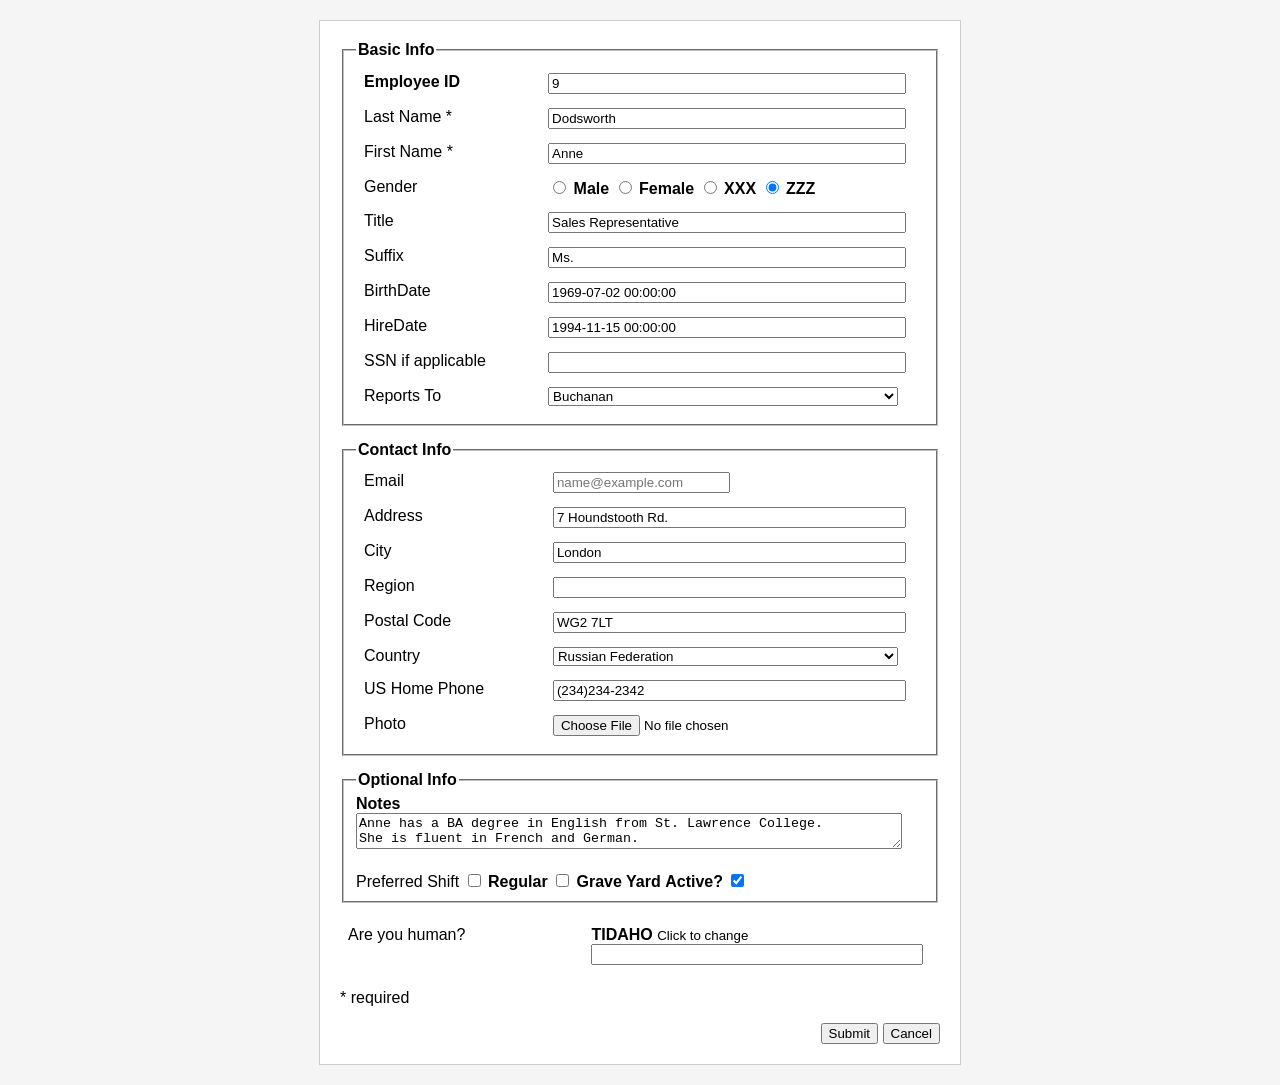
==== bai4.html @ 07043f2c "add file" ====
<!DOCTYPE html>
<html lang="vi">
<head>
    <meta charset="UTF-8">
    <title>Employee Form</title>
    <style>
        body {
            font-family: Arial;
            background: #f5f5f5;
        }
        form {
            width: 600px;
            margin: 20px auto;
            background: white;
            padding: 20px;
            border: 1px solid #ccc;
        }
        fieldset {
            margin-bottom: 15px;
        }
        legend {
            font-weight: bold;
        }
        table {
            width: 100%;
        }
        td {
            padding: 6px;
            vertical-align: top;
        }
        label {
            font-weight: bold;
        }
        input[type="text"],
        input[type="date"],
        select,
        textarea {
            width: 95%;
        }
        .actions {
            text-align: right;
        }
    </style>
<body>

<form class="form-box">

    <!-- BASIC INFO -->
    <fieldset>
        <legend>Basic Info</legend>
        <table>
             <tr>
                <td><label>Employee ID</label></td>
                <td><input type="text" value="9"></td>
            </tr>

            <tr>
                <td class="label">Last Name *</td>
                <td><input type="text" value="Dodsworth"></td>
            </tr>

            <tr>
                <td class="label">First Name *</td>
                <td><input type="text" value="Anne"></td>
            </tr>

            <tr>
                <td class="label">Gender</td>
                <td class="middle">
                    <div class="gender">
                        <label><input type="radio" name="gender"> Male</label>
                        <label><input type="radio" name="gender"> Female</label>
                        <label><input type="radio" name="gender"> XXX</label>
                        <label><input type="radio" name="gender" checked> ZZZ</label>
                    </div>
                </td>
            </tr>

            <tr>
                <td class="label">Title</td>
                <td><input type="text" value="Sales Representative"></td>
            </tr>

            <tr>
                <td class="label">Suffix</td>
                <td><input type="text" value="Ms."></td>
            </tr>

            <tr>
                <td class="label">BirthDate</td>
                <td><input type="text" value="1969-07-02 00:00:00"></td>
            </tr>

            <tr>
                <td class="label">HireDate</td>
                <td><input type="text" value="1994-11-15 00:00:00"></td>
            </tr>

            <tr>
                <td class="label">SSN if applicable</td>
                <td><input type="text"></td>
            </tr>

            <tr>
                <td class="label">Reports To</td>
                <td>
                    <select>
                        <option>Buchanan</option>
                        <option>Fuller</option>
                    </select>
                </td>
            </tr>
        </table>
    </fieldset>

    <!-- CONTACT INFO -->
    <fieldset>
        <legend>Contact Info</legend>
        <table>
            <tr>
                <td class="label">Email</td>
                <td><input type="email" placeholder="name@example.com"></td>
            </tr>

            <tr>
                <td class="label">Address</td>
                <td><input type="text" value="7 Houndstooth Rd."></td>
            </tr>

            <tr>
                <td class="label">City</td>
                <td><input type="text" value="London"></td>
            </tr>

            <tr>
                <td class="label">Region</td>
                <td><input type="text"></td>
            </tr>

            <tr>
                <td class="label">Postal Code</td>
                <td><input type="text" value="WG2 7LT"></td>
            </tr>

            <tr>
                <td class="label">Country</td>
                <td>
                    <select>
                        <option>Russian Federation</option>
                        <option>Viet Nam</option>
                    </select>
                </td>
            </tr>

            <tr>
                <td class="label">US Home Phone</td>
                <td><input type="text" value="(234)234-2342"></td>
            </tr>

            <tr>
                <td class="label">Photo</td>
                <td><input type="file"></td>
            </tr>
        </table>
    </fieldset>

    <!-- OPTIONAL INFO -->
    <fieldset>
        <legend>Optional Info</legend>

        <label>Notes</label><br>
        <textarea>Anne has a BA degree in English from St. Lawrence College.
She is fluent in French and German.</textarea><br><br>

      <tr>
    <td class="label">Preferred Shift</td>
    <td class="shift-col">
        <label><input type="checkbox"> Regular</label>
        <label><input type="checkbox"> Grave Yard</label>
    </td>
</tr>
    <tr>
        <label>Active?</label>
        <input type="checkbox" checked></tr>
    </fieldset>

    <!-- CAPTCHA -->
    <table>
        <tr>
            <td class="label">Are you human?</td>
            <td>
                <strong>TIDAHO</strong>
                <small>Click to change</small><br>
                <input type="text">
            </td>
        </tr>
    </table>

    <p class="required">* required</p>

    <div class="actions">
        <button type="submit">Submit</button>
        <button type="reset">Cancel</button>
    </div>

</form>

</body>
</html>
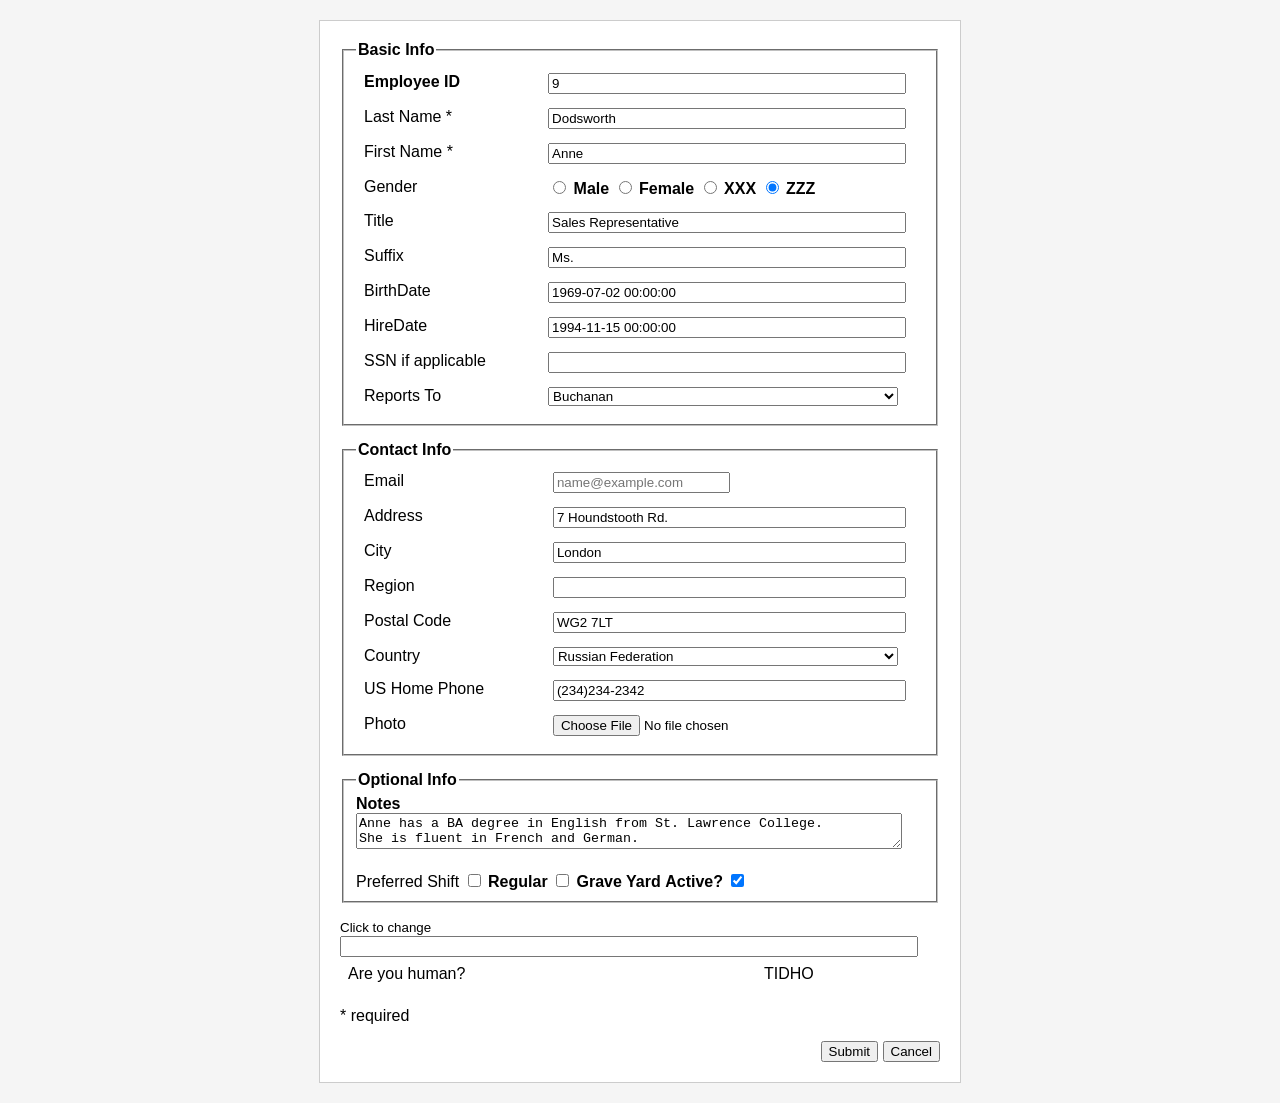
==== commit 41d82777: "add file" ====
--- a/bai4.html
+++ b/bai4.html
@@ -190,7 +190,7 @@
         <tr>
             <td class="label">Are you human?</td>
             <td>
-                <strong>TIDAHO</strong>
+                <td border-styte="dashed">TIDHO</td>
                 <small>Click to change</small><br>
                 <input type="text">
             </td>
